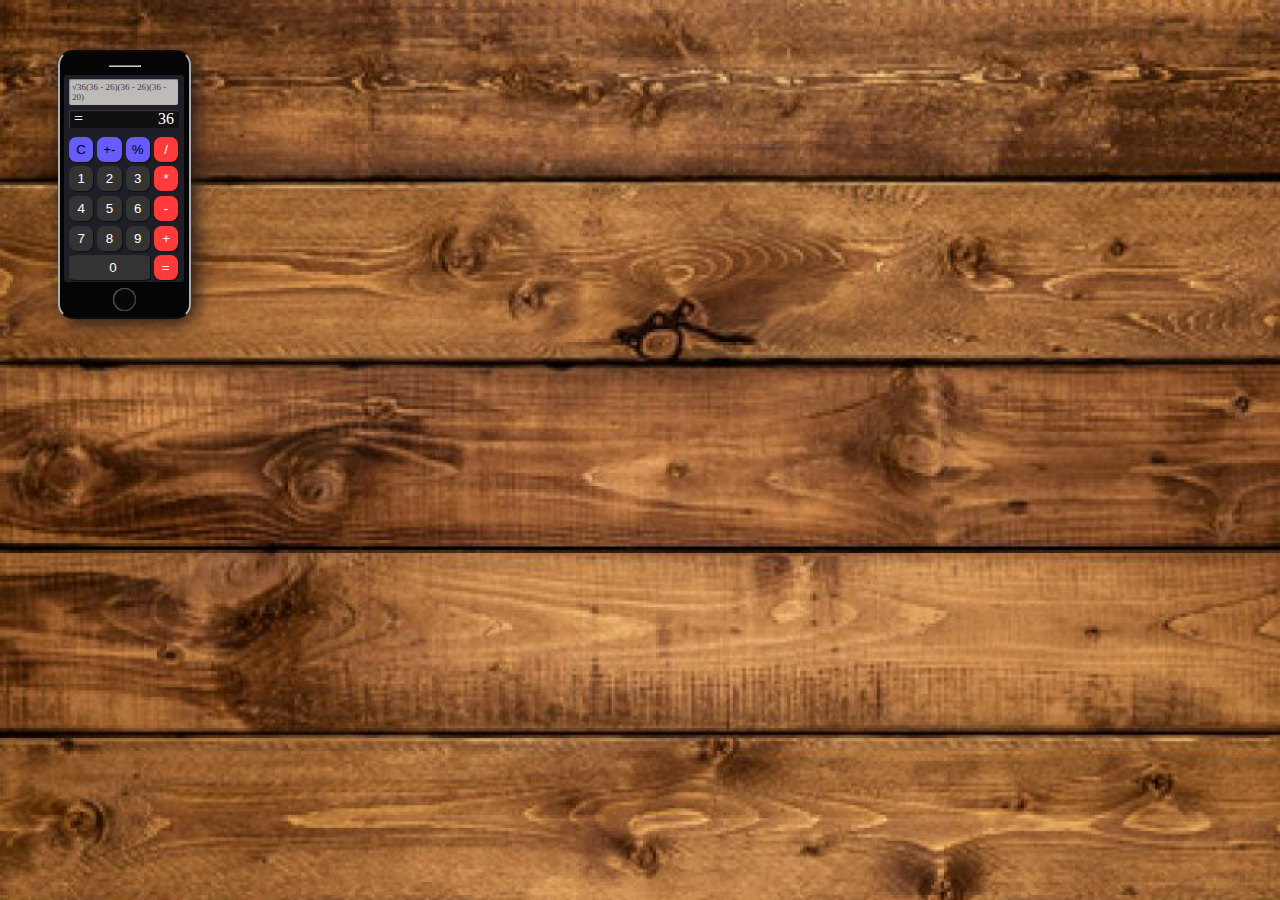
==== calculadora.html @ a719fdf8 "first commit | design feito" ====
<!DOCTYPE html>
<html lang="en">
<head>
    <meta charset="UTF-8">
    <meta http-equiv="X-UA-Compatible" content="IE=edge">
    <meta name="viewport" content="width=device-width, initial-scale=1.0">
    <link rel="stylesheet" href="calculator.css">
    <title>Document</title>
    <style>
        body {
            background-image: url('imgs/paintedplank_0-3415527786.jpeg');
        }
    </style>
</head>
<body>
    <main class="phone">
        <div><hr></div>
        <div id="calculator">
            <div class="last-operation">√36(36 - 26)(36 - 26)(36 - 20)</div>
                <div class="result-box">
                    <div class="result">
                        <div>=</div>
                        <div>36</div>
                    </div>
                </div>
            <div class="calculator-rows">
                <div class="calculator-row">
                    <button class="buttons buttons-extra">C</button>
                    <button class="buttons buttons-extra">+-</button>
                    <button class="buttons buttons-extra">%</button>
                    <button class="buttons buttons-operations">/</button>
                </div>
                <div class="calculator-row">
                    <button class="buttons">1</button>
                    <button class="buttons">2</button>
                    <button class="buttons">3</button>
                    <button class="buttons buttons-operations">*</button>
                </div>
                <div class="calculator-row">
                    <button class="buttons">4</button>
                    <button class="buttons">5</button>
                    <button class="buttons">6</button>
                    <button class="buttons buttons-operations">-</button>
                </div>
                <div class="calculator-row">
                    <button class="buttons">7</button>
                    <button class="buttons">8</button>
                    <button class="buttons">9</button>
                    <button class="buttons buttons-operations">+</button>
                </div>
                <div class="calculator-row">
                    <button class="zero">0</button>
                    <button class="buttons buttons-operations">=</button>
                </div>
            </div>
        </div>
        <div class="button-home">
            <button id="button-home"> </button>
        </div>

    </main>
</body>
</html>
---- calculator.css ----
/*body {
    background-image: url('/home/thiago/Documents/HTML/aulas/blog/imgs/paintedplank_0-3415527786.jpeg');
}*/

button {
    padding: 5.0px;
    margin: 1px 0px;
    width: 18%;
    height: 14%;
    border: 0;
    color: white;
    border-radius: 30%;
    background-color: #333333;
    box-shadow: 1px 1px 1px #101010;
}

#button-home {
    border: 2px, #FFFFFF;
    border-radius: 50%;
    width: 23px;
    height: 23px;
    background-color: rgb(7, 7, 7);
    box-shadow: 0.1px 0.1px 2px #ececec inset;
}

.button-home {
    display: flex;
    justify-content: center;
    margin: 5px 5px;
}

.buttons-extra {
    color: black;
    background-color: #675cfd;
}

.buttons-operations {
    background-color: rgb(255, 58, 58);
}

#calculator {
    margin: 2.5px 2.5px;
    width: 110px;
    height: 205px;
    border-radius: 2%;
    padding: 1px 5px;
    background-color: rgb(31, 30, 39);
}

.calculator-row {
    margin: 1.2px 0px;
    padding: 0.5% 0%;
}

.calculator-rows {
    margin: 5px 0px;
    padding: 1% 0%;
    width: 135px;
}

hr {
    border-color: #cacaca;
    background-color: #cacaca;
    height: 0.001px;
    width: 30px;
}

.last-operation {
    
    display: flex;
    justify-content: end;
    padding: 3px;
    margin-top: 3px;
    margin-right: 1px;
    border-radius: 2px;
    font-size: 9px;
    color: rgb(66, 66, 66);
    background-color:#bebaba;
    box-shadow: .7px .7px .7px #747474 inset;
}

.phone {
    margin: 50px 50px;
    border-width: 2px;
    border-style: solid;
    border-color: rgb(14, 13, 13) rgb(173, 173, 173);
    border-radius: 15px;
    padding: 5px 1.5px 2px;
    height: 258px;
    width: 126px;
    background-color: rgb(5, 5, 5);
    box-shadow:  5px 5px 20px #221614;
}

.result {
    display: flex;
    justify-content: space-between;
    margin-left: 5px;
    margin-right: 5px;
    color: #FFFFFF;
}

.result-box {
    margin-top: 5px;
    width: 110px;
    border-radius: 5%;
    background-color: #101010;
    box-shadow: 1px 1px 1px #3d3d3d inset;
}

.zero {
    padding: 5.0px 40.3px;;
    border-radius: 10%;
    text-align:left;
}
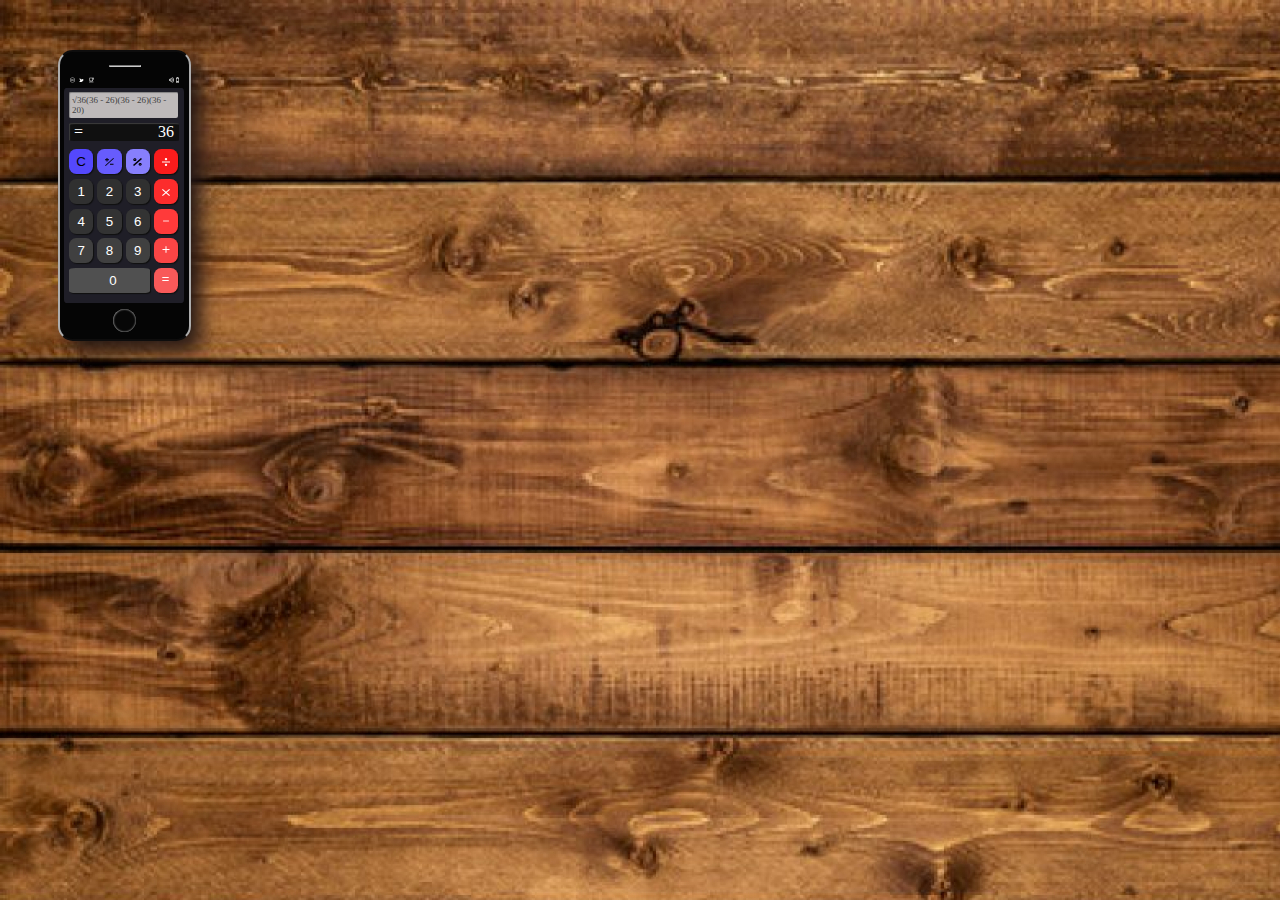
==== commit b43f9975: "add notification-bar | change buttons colors" ====
--- a/calculadora.html
+++ b/calculadora.html
@@ -15,6 +15,18 @@
 <body>
     <main class="phone">
         <div><hr></div>
+        <div class="notification-bar">
+            <div class="notification-apps">
+                <img src="assets/creative-commons.svg" class="icon-creative-commons" width="15%">
+                <img src="assets/twitter.svg" class="icon-twitter" width="15%">
+                <img src="assets/coffee.svg" class="icon-coffee" width="15%">
+            </div>
+            <div class="notification-system">
+                <img src="assets/wifi.svg" class="icon-wifi" width="32%">
+                <img src="assets/battery-low.svg" class="icon-battery-low" width="22%">
+            </div>
+        </div>
+
         <div id="calculator">
             <div class="last-operation">√36(36 - 26)(36 - 26)(36 - 20)</div>
                 <div class="result-box">
@@ -25,32 +37,46 @@
                 </div>
             <div class="calculator-rows">
                 <div class="calculator-row">
-                    <button class="buttons buttons-extra">C</button>
-                    <button class="buttons buttons-extra">+-</button>
-                    <button class="buttons buttons-extra">%</button>
-                    <button class="buttons buttons-operations">/</button>
+                    <button class="buttons buttons-extra" id="button-c">C</button>
+                    <button class="buttons buttons-extra" id="button-plus-minus">
+                        <img src="assets/more-less.svg" class="button-more-less" width="60%">
+                    </button>
+                    <button class="buttons buttons-extra" id="button-percent">
+                        <img src="assets/percent.svg" class="icon-percent" width="60%">
+                    </button>
+                    <button class="buttons buttons-operations" id="button-division">
+                        <img src="assets/division.svg" class="icon-division" width="60%">
+                    </button>
                 </div>
                 <div class="calculator-row">
-                    <button class="buttons">1</button>
-                    <button class="buttons">2</button>
-                    <button class="buttons">3</button>
-                    <button class="buttons buttons-operations">*</button>
+                    <button class="buttons" id="calculator-row-1">1</button>
+                    <button class="buttons" id="calculator-row-1">2</button>
+                    <button class="buttons" id="calculator-row-1">3</button>
+                    <button class="buttons buttons-operations" id="button-multiply">
+                        <img src="assets/multiply.svg" class="icon-multiply" width="50%">
+                    </button>
                 </div>
                 <div class="calculator-row">
-                    <button class="buttons">4</button>
-                    <button class="buttons">5</button>
-                    <button class="buttons">6</button>
-                    <button class="buttons buttons-operations">-</button>
+                    <button class="buttons" id="calculator-row-2">4</button>
+                    <button class="buttons" id="calculator-row-2">5</button>
+                    <button class="buttons" id="calculator-row-2">6</button>
+                    <button class="buttons buttons-operations" id="button-minus">
+                        <img src="assets/minus.svg" class="icon-minus" width="70%">
+                    </button>
                 </div>
                 <div class="calculator-row">
-                    <button class="buttons">7</button>
-                    <button class="buttons">8</button>
-                    <button class="buttons">9</button>
-                    <button class="buttons buttons-operations">+</button>
+                    <button class="buttons" id="calculator-row-3">7</button>
+                    <button class="buttons" id="calculator-row-3">8</button>
+                    <button class="buttons" id="calculator-row-3">9</button>
+                    <button class="buttons buttons-operations" id="button-plus">
+                        <img src="assets/plus.svg" class="icon-plus" width="80%">
+                    </button>
                 </div>
                 <div class="calculator-row">
                     <button class="zero">0</button>
-                    <button class="buttons buttons-operations">=</button>
+                    <button class="buttons buttons-operations" id="button-equals">
+                        <img src="assets/equals.svg" class="icon-equals" width="80%"
+                    </button>
                 </div>
             </div>
         </div>
--- a/calculator.css
+++ b/calculator.css
@@ -1,7 +1,3 @@
-/*body {
-    background-image: url('/home/thiago/Documents/HTML/aulas/blog/imgs/paintedplank_0-3415527786.jpeg');
-}*/
-
 button {
     padding: 5.0px;
     margin: 1px 0px;
@@ -32,7 +28,41 @@
 .buttons-extra {
     color: black;
     background-color: #675cfd;
+    
 }
+
+#button-c {
+    background-color: #5448fc;
+}
+
+#button-plus-minus {
+    background-color: #675cfd;
+}
+
+#button-percent {
+    background-color: #877ffc;
+}
+
+#button-division {
+    background-color: rgb(250, 28, 28);
+}
+
+#button-multiply {
+    background-color: rgb(252, 44, 44);
+}
+
+#button-minus {
+    background-color: rgb(255, 58, 58);
+}
+
+#button-plus {
+    background-color: rgb(250, 69, 69);
+}
+
+#button-equals {
+    background-color: rgb(248, 89, 89);
+}
+
 
 .buttons-operations {
     background-color: rgb(255, 58, 58);
@@ -41,7 +71,7 @@
 #calculator {
     margin: 2.5px 2.5px;
     width: 110px;
-    height: 205px;
+    height: 213px;
     border-radius: 2%;
     padding: 1px 5px;
     background-color: rgb(31, 30, 39);
@@ -58,11 +88,43 @@
     width: 135px;
 }
 
+#calculator-row-1 {
+    background-color: #303030;
+}
+
+#calculator-row-2 {
+    background-color: #333333;
+}
+
+#calculator-row-3 {
+    background-color: #404040;
+}
+
 hr {
     border-color: #cacaca;
     background-color: #cacaca;
     height: 0.001px;
     width: 30px;
+}
+
+.icon-plus-minus {
+    align-self:auto;
+}
+
+.icon-division {
+    
+}
+
+.icon-minus {
+
+}
+
+.icon-equals {
+
+}
+
+.icon-percent {
+
 }
 
 .last-operation {
@@ -79,6 +141,26 @@
     box-shadow: .7px .7px .7px #747474 inset;
 }
 
+.notification-bar {
+    display: flex;
+    justify-content: space-between;
+    margin: 0% 3%;
+    height: 10px;
+    background-color: rgb(5, 5, 5);
+}
+
+.notification-apps {
+    display: flex;
+    justify-content: space-evenly;
+    margin: 0% 0%;
+}
+
+.notification-system {
+    display: flex;
+    justify-content: space-evenly;
+    margin: 0% 2%;
+}
+
 .phone {
     margin: 50px 50px;
     border-width: 2px;
@@ -86,10 +168,10 @@
     border-color: rgb(14, 13, 13) rgb(173, 173, 173);
     border-radius: 15px;
     padding: 5px 1.5px 2px;
-    height: 258px;
+    height: 280px;
     width: 126px;
     background-color: rgb(5, 5, 5);
-    box-shadow:  5px 5px 20px #221614;
+    box-shadow:  10px 10px 20px #221614;
 }
 
 .result {
@@ -110,7 +192,7 @@
 
 .zero {
     padding: 5.0px 40.3px;;
-    border-radius: 10%;
-    text-align:left;
+    border-radius: 8%;
+    background-color: #505050;
 }
 
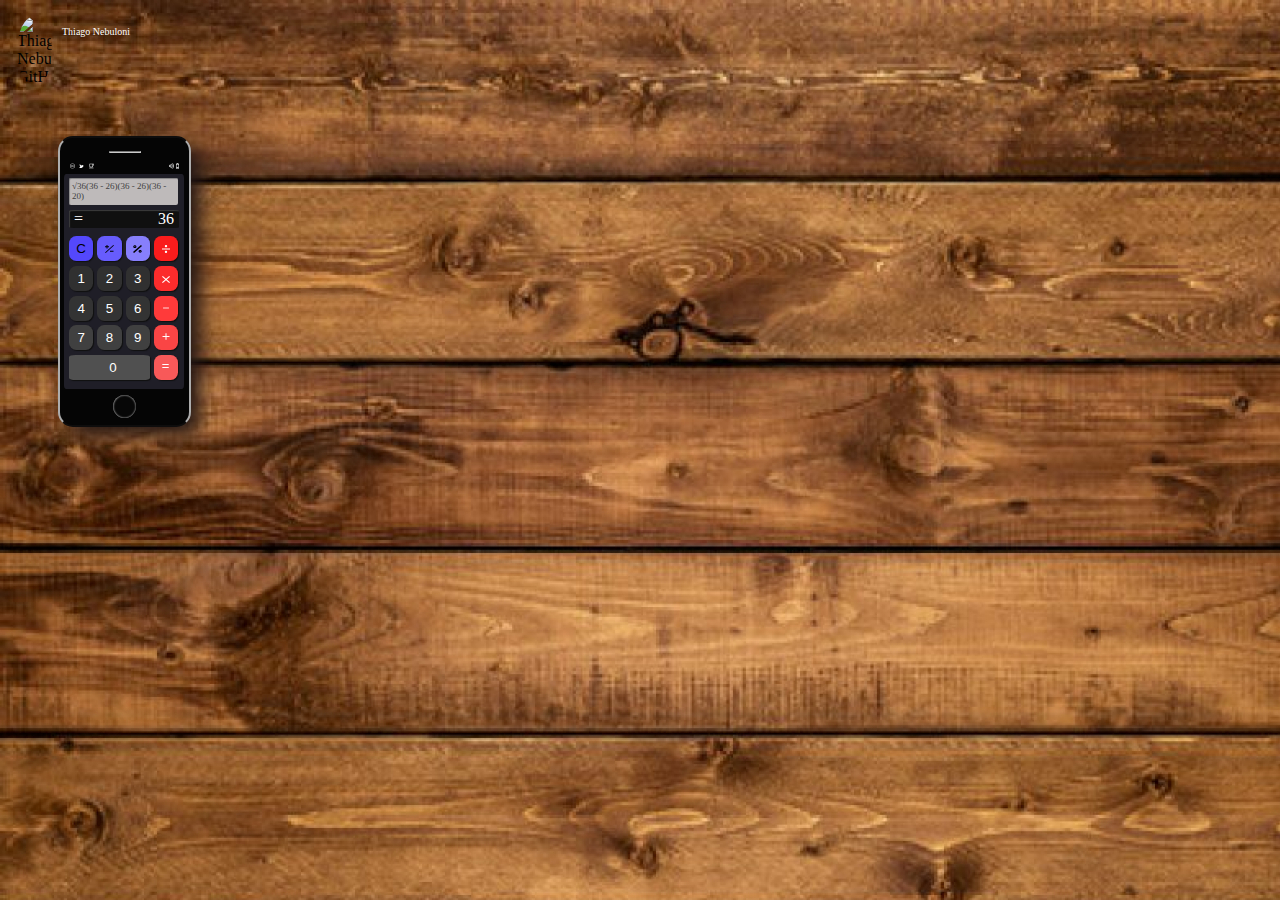
==== commit bed99f24: "add funcionalidade nos botões | add avatar" ====
--- a/calculadora.html
+++ b/calculadora.html
@@ -1,89 +1,94 @@
 <!DOCTYPE html>
 <html lang="en">
-<head>
-    <meta charset="UTF-8">
-    <meta http-equiv="X-UA-Compatible" content="IE=edge">
-    <meta name="viewport" content="width=device-width, initial-scale=1.0">
-    <link rel="stylesheet" href="calculator.css">
-    <title>Document</title>
-    <style>
-        body {
-            background-image: url('imgs/paintedplank_0-3415527786.jpeg');
-        }
-    </style>
-</head>
-<body>
-    <main class="phone">
-        <div><hr></div>
-        <div class="notification-bar">
-            <div class="notification-apps">
-                <img src="assets/creative-commons.svg" class="icon-creative-commons" width="15%">
-                <img src="assets/twitter.svg" class="icon-twitter" width="15%">
-                <img src="assets/coffee.svg" class="icon-coffee" width="15%">
-            </div>
-            <div class="notification-system">
-                <img src="assets/wifi.svg" class="icon-wifi" width="32%">
-                <img src="assets/battery-low.svg" class="icon-battery-low" width="22%">
-            </div>
+    <head>
+        <meta charset="UTF-8">
+        <meta http-equiv="X-UA-Compatible" content="IE=edge">
+        <meta name="viewport" content="width=device-width, initial-scale=1.0">
+        <link rel="stylesheet" href="calculator.css">
+        <title>Calculadora - Thiago Nebuloni - Sharp Coders</title>
+        <style>
+            body {
+                background-image: url('imgs/paintedplank_0-3415527786.jpeg');
+            }
+            </style>
+    </head>
+    <body>
+        <div class="myself">
+             <img class="avatar" src="https://avatars.githubusercontent.com/u/100470956?v=4" alt="Thiago Nebuloni GitHub">
+             <p class="thiago">Thiago Nebuloni</p>
         </div>
-
-        <div id="calculator">
-            <div class="last-operation">√36(36 - 26)(36 - 26)(36 - 20)</div>
-                <div class="result-box">
-                    <div class="result">
-                        <div>=</div>
-                        <div>36</div>
+        <main>
+            <div class="phone">    
+                <div><hr></div>
+                <div class="notification-bar">
+                    <div class="notification-apps">
+                        <img src="assets/creative-commons.svg" class="icon-creative-commons" width="15%">
+                        <img src="assets/twitter.svg" class="icon-twitter" width="15%">
+                        <img src="assets/coffee.svg" class="icon-coffee" width="15%">
+                    </div>
+                    <div class="notification-system">
+                        <img src="assets/wifi.svg" class="icon-wifi" width="32%">
+                        <img src="assets/battery-low.svg" class="icon-battery-low" width="22%">
                     </div>
                 </div>
-            <div class="calculator-rows">
-                <div class="calculator-row">
-                    <button class="buttons buttons-extra" id="button-c">C</button>
-                    <button class="buttons buttons-extra" id="button-plus-minus">
-                        <img src="assets/more-less.svg" class="button-more-less" width="60%">
-                    </button>
-                    <button class="buttons buttons-extra" id="button-percent">
-                        <img src="assets/percent.svg" class="icon-percent" width="60%">
-                    </button>
-                    <button class="buttons buttons-operations" id="button-division">
-                        <img src="assets/division.svg" class="icon-division" width="60%">
-                    </button>
+                <div id="calculator">
+                    <div class="last-operation" id="last-operation">√36(36 - 26)(36 - 26)(36 - 20)</div>
+                        <div class="result-box">
+                            <div class="result">
+                                <div class="equal">=</div>
+                                <div class="result-number" id="result-number">36</div>
+                            </div>
+                        </div>
+                    <div class="calculator-rows">
+                        <div class="calculator-row">
+                            <button class="buttons buttons-extra" id="button-c" onClick="clean()">C</button>
+                            <button class="buttons buttons-extra" id="button-plus-minus" onClick="print('+-')">
+                                <img src="assets/more-less.svg" class="button-more-less" width="60%">
+                            </button>
+                            <button class="buttons buttons-extra" id="button-percent" onClick="print('%')">
+                                <img src="assets/percent.svg" class="icon-percent" width="60%">
+                            </button>
+                            <button class="buttons buttons-operations" id="button-division" onClick="print('÷')">
+                                <img src="assets/division.svg" class="icon-division" width="60%">
+                            </button>
+                        </div>
+                        <div class="calculator-row">
+                            <button class="buttons" id="calculator-row-1" onClick="print('1')">1</button>
+                            <button class="buttons" id="calculator-row-1" onClick="print('2')">2</button>
+                            <button class="buttons" id="calculator-row-1" onClick="print('3')">3</button>
+                            <button class="buttons buttons-operations" id="button-multiply" onClick="print('x')">
+                                <img src="assets/multiply.svg" class="icon-multiply" width="50%">
+                            </button>
+                        </div>
+                        <div class="calculator-row">
+                            <button class="buttons" id="calculator-row-2" onClick="print('4')">4</button>
+                            <button class="buttons" id="calculator-row-2" onClick="print('5')">5</button>
+                            <button class="buttons" id="calculator-row-2" onClick="print('6')">6</button>
+                            <button class="buttons buttons-operations" id="button-minus" onClick="print('-')">
+                                <img src="assets/minus.svg" class="icon-minus" width="70%">
+                            </button>
+                        </div>
+                        <div class="calculator-row">
+                            <button class="buttons" id="calculator-row-3" onClick="print('7')">7</button>
+                            <button class="buttons" id="calculator-row-3" onClick="print('8')">8</button>
+                            <button class="buttons" id="calculator-row-3" onClick="print('9')">9</button>
+                            <button class="buttons buttons-operations" id="button-plus" onClick="print('+')">
+                                <img src="assets/plus.svg" class="icon-plus" width="80%">
+                            </button>
+                        </div>
+                        <div class="calculator-row">
+                            <button class="zero" onClick="print('0')">0</button>
+                            <button class="buttons buttons-operations" id="button-equals" onClick="equals()">
+                                <img src="assets/equals.svg" class="icon-equals" width="80%"
+                            </button>
+                        </div>
+                    </div>
                 </div>
-                <div class="calculator-row">
-                    <button class="buttons" id="calculator-row-1">1</button>
-                    <button class="buttons" id="calculator-row-1">2</button>
-                    <button class="buttons" id="calculator-row-1">3</button>
-                    <button class="buttons buttons-operations" id="button-multiply">
-                        <img src="assets/multiply.svg" class="icon-multiply" width="50%">
-                    </button>
-                </div>
-                <div class="calculator-row">
-                    <button class="buttons" id="calculator-row-2">4</button>
-                    <button class="buttons" id="calculator-row-2">5</button>
-                    <button class="buttons" id="calculator-row-2">6</button>
-                    <button class="buttons buttons-operations" id="button-minus">
-                        <img src="assets/minus.svg" class="icon-minus" width="70%">
-                    </button>
-                </div>
-                <div class="calculator-row">
-                    <button class="buttons" id="calculator-row-3">7</button>
-                    <button class="buttons" id="calculator-row-3">8</button>
-                    <button class="buttons" id="calculator-row-3">9</button>
-                    <button class="buttons buttons-operations" id="button-plus">
-                        <img src="assets/plus.svg" class="icon-plus" width="80%">
-                    </button>
-                </div>
-                <div class="calculator-row">
-                    <button class="zero">0</button>
-                    <button class="buttons buttons-operations" id="button-equals">
-                        <img src="assets/equals.svg" class="icon-equals" width="80%"
-                    </button>
+                <div class="button-home">
+                    <button id="button-home" onClick="home()"></button>
                 </div>
             </div>
-        </div>
-        <div class="button-home">
-            <button id="button-home"> </button>
-        </div>
-
-    </main>
-</body>
+        </main>
+    </body>
+<script src="script.js"></script>
 </html>--- a/calculator.css
+++ b/calculator.css
@@ -1,3 +1,24 @@
+.myself {
+    display: flex;
+    flex-direction: row;
+    justify-content: start;
+}
+
+.thiago {
+    
+    margin-top: 18px;
+    font-size: 10px;
+    color:#FFFFFF;
+}
+
+.avatar {
+    width: 35px;
+    margin-top: 8px;
+    margin-right: 10px;
+    margin-left: 9px;
+    border-radius: 100%;
+}
+
 button {
     padding: 5.0px;
     margin: 1px 0px;
@@ -111,7 +132,7 @@
     align-self:auto;
 }
 
-.icon-division {
+/* .icon-division {
     
 }
 
@@ -125,7 +146,7 @@
 
 .icon-percent {
 
-}
+} */
 
 .last-operation {
     
@@ -134,11 +155,17 @@
     padding: 3px;
     margin-top: 3px;
     margin-right: 1px;
+    height: 21px;
     border-radius: 2px;
     font-size: 9px;
     color: rgb(66, 66, 66);
     background-color:#bebaba;
     box-shadow: .7px .7px .7px #747474 inset;
+}
+
+main {
+    display: flex;
+    justify-content: start;
 }
 
 .notification-bar {
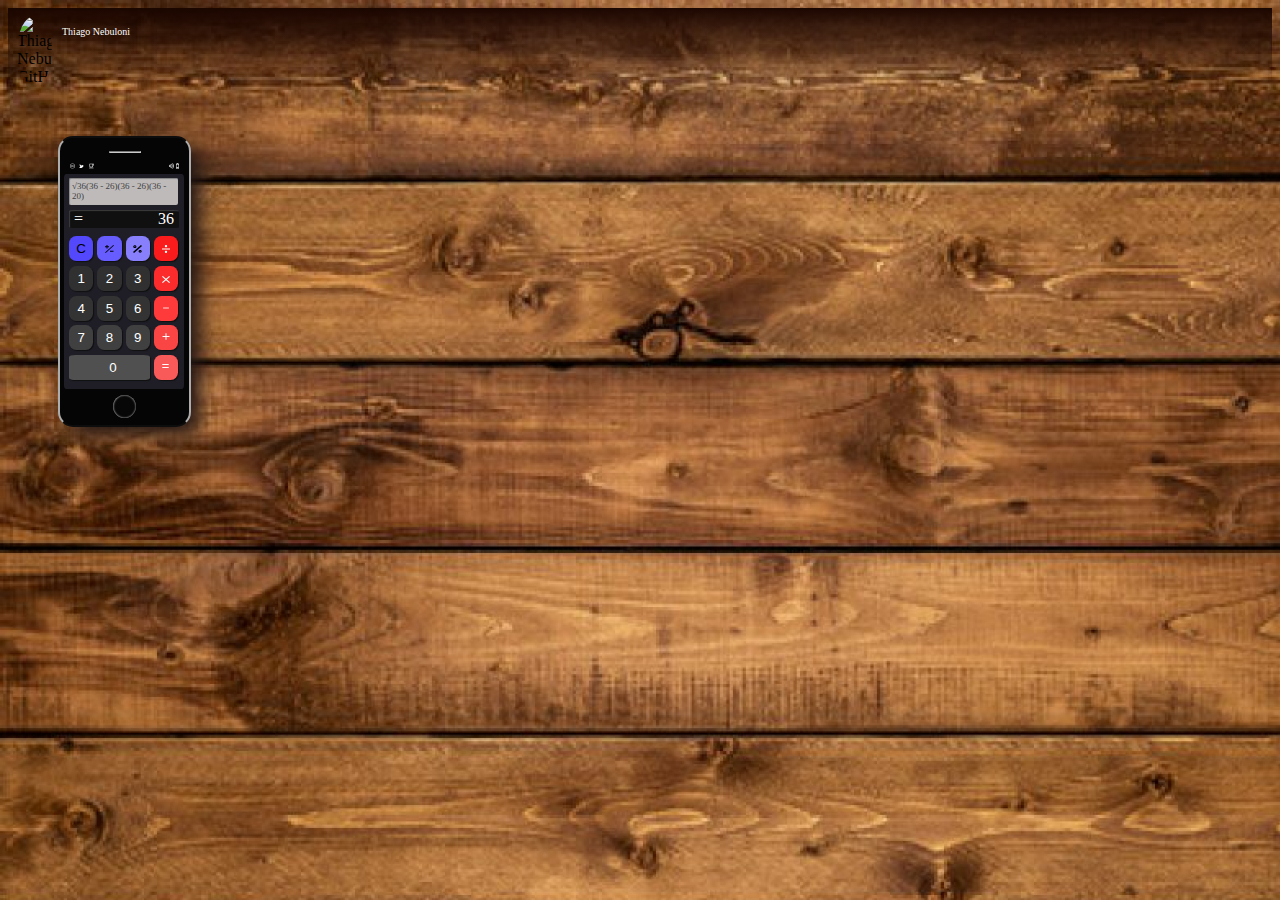
==== commit e8d94386: "add navbar" ====
--- a/calculadora.html
+++ b/calculadora.html
@@ -10,12 +10,12 @@
             body {
                 background-image: url('imgs/paintedplank_0-3415527786.jpeg');
             }
-            </style>
+        </style>
     </head>
     <body>
-        <div class="myself">
+        <div class="nav">
              <img class="avatar" src="https://avatars.githubusercontent.com/u/100470956?v=4" alt="Thiago Nebuloni GitHub">
-             <p class="thiago">Thiago Nebuloni</p>
+             <p class="name">Thiago Nebuloni</p>
         </div>
         <main>
             <div class="phone">    
--- a/calculator.css
+++ b/calculator.css
@@ -1,10 +1,14 @@
-.myself {
-    display: flex;
-    flex-direction: row;
+
+.nav {
+    display: flex;
     justify-content: start;
-}
-
-.thiago {
+    position: sticky;
+    margin: 0;
+    padding: 0;
+    background: linear-gradient(180deg, #1b0600 0%, rgba(217, 217, 217, 0) 100%);
+}
+
+.name {
     
     margin-top: 18px;
     font-size: 10px;
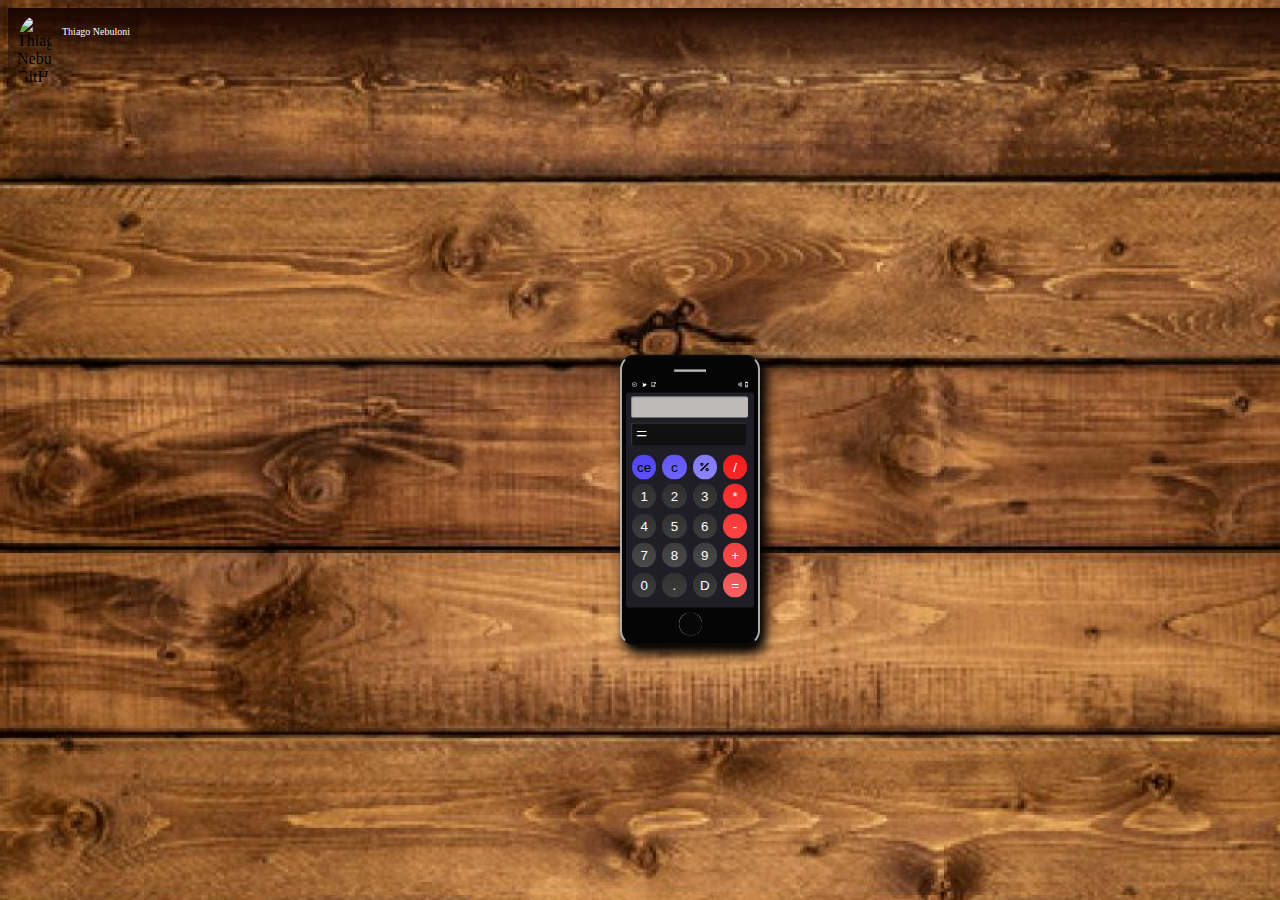
==== commit b71c6a6e: "add funcionalidades calculadora" ====
--- a/calculadora.html
+++ b/calculadora.html
@@ -32,60 +32,64 @@
                     </div>
                 </div>
                 <div id="calculator">
-                    <div class="last-operation" id="last-operation">√36(36 - 26)(36 - 26)(36 - 20)</div>
+                    <div class="last-operation" id="last-operation"></div>
                         <div class="result-box">
                             <div class="result">
                                 <div class="equal">=</div>
-                                <div class="result-number" id="result-number">36</div>
+                                <div class="result-number" id="result-number"></div>
                             </div>
                         </div>
-                    <div class="calculator-rows">
+                    <div class="calculator-rows" id="calculator-rows">
                         <div class="calculator-row">
-                            <button class="buttons buttons-extra" id="button-c" onClick="clean()">C</button>
-                            <button class="buttons buttons-extra" id="button-plus-minus" onClick="print('+-')">
-                                <img src="assets/more-less.svg" class="button-more-less" width="60%">
+                            <button class="btn btn-extra btn-c">ce</button>
+                            <button class="btn btn-extra btn-plus-minus">c
+                                <!-- <img src="assets/more-less.svg" class="button-more-less" width="60%"> -->
                             </button>
-                            <button class="buttons buttons-extra" id="button-percent" onClick="print('%')">
+                            <button class="btn btn-extra btn-percent">
                                 <img src="assets/percent.svg" class="icon-percent" width="60%">
                             </button>
-                            <button class="buttons buttons-operations" id="button-division" onClick="print('÷')">
-                                <img src="assets/division.svg" class="icon-division" width="60%">
+                            <button class="btn btn-division">/
+                                <!-- <img src="assets/division.svg" class="icon-division" width="60%"> -->
                             </button>
                         </div>
                         <div class="calculator-row">
-                            <button class="buttons" id="calculator-row-1" onClick="print('1')">1</button>
-                            <button class="buttons" id="calculator-row-1" onClick="print('2')">2</button>
-                            <button class="buttons" id="calculator-row-1" onClick="print('3')">3</button>
-                            <button class="buttons buttons-operations" id="button-multiply" onClick="print('x')">
-                                <img src="assets/multiply.svg" class="icon-multiply" width="50%">
+                            <button class="btn row1">1</button>
+                            <button class="btn row1">2</button>
+                            <button class="btn row1">3</button>
+                            <button class="btn btn-multiply">*
+                                <!-- <img src="assets/multiply.svg" class="icon-multiply" width="50%"> -->
                             </button>
                         </div>
                         <div class="calculator-row">
-                            <button class="buttons" id="calculator-row-2" onClick="print('4')">4</button>
-                            <button class="buttons" id="calculator-row-2" onClick="print('5')">5</button>
-                            <button class="buttons" id="calculator-row-2" onClick="print('6')">6</button>
-                            <button class="buttons buttons-operations" id="button-minus" onClick="print('-')">
-                                <img src="assets/minus.svg" class="icon-minus" width="70%">
+                            <button class="btn row2">4</button>
+                            <button class="btn row2">5</button>
+                            <button class="btn row2">6</button>
+                            <button class="btn btn-minus">-
+                                <!-- <img src="assets/minus.svg" class="icon-minus" width="70%"> -->
                             </button>
                         </div>
                         <div class="calculator-row">
-                            <button class="buttons" id="calculator-row-3" onClick="print('7')">7</button>
-                            <button class="buttons" id="calculator-row-3" onClick="print('8')">8</button>
-                            <button class="buttons" id="calculator-row-3" onClick="print('9')">9</button>
-                            <button class="buttons buttons-operations" id="button-plus" onClick="print('+')">
-                                <img src="assets/plus.svg" class="icon-plus" width="80%">
+                            <button class="btn row3">7</button>
+                            <button class="btn row3">8</button>
+                            <button class="btn row3">9</button>
+                            <button class="btn btn-plus">+
+                                <!-- <img src="assets/plus.svg" class="icon-plus" width="80%"> -->
                             </button>
                         </div>
                         <div class="calculator-row">
-                            <button class="zero" onClick="print('0')">0</button>
-                            <button class="buttons buttons-operations" id="button-equals" onClick="equals()">
-                                <img src="assets/equals.svg" class="icon-equals" width="80%"
+                            <button class="btn row4">0</button>
+                            <button class="btn row4">.</button>
+                            <button class="btn row4">D
+                                <!-- <img src="assets/back.svg" class="icon-back" width="80%"> -->
+                            </button>
+                            <button class="btn btn-equals">=
+                                <!-- <img src="assets/equals.svg" class="icon-equals" width="80%" -->
                             </button>
                         </div>
                     </div>
                 </div>
-                <div class="button-home">
-                    <button id="button-home" onClick="home()"></button>
+                <div class="btn-home">
+                    <button id="btn-home" onClick="home()"></button>
                 </div>
             </div>
         </main>
--- a/calculator.css
+++ b/calculator.css
@@ -1,19 +1,8 @@
-
-.nav {
-    display: flex;
-    justify-content: start;
-    position: sticky;
-    margin: 0;
-    padding: 0;
-    background: linear-gradient(180deg, #1b0600 0%, rgba(217, 217, 217, 0) 100%);
-}
-
-.name {
-    
-    margin-top: 18px;
-    font-size: 10px;
-    color:#FFFFFF;
-}
+body {
+    height: 100%;
+    width: 100%;
+}
+
 
 .avatar {
     width: 35px;
@@ -23,80 +12,117 @@
     border-radius: 100%;
 }
 
-button {
+.btn {
     padding: 5.0px;
-    margin: 1px 0px;
+    margin: 1px 1px;
     width: 18%;
-    height: 14%;
-    border: 0;
+    height: 18%;
+    border: 10;
     color: white;
-    border-radius: 30%;
-    background-color: #333333;
-    box-shadow: 1px 1px 1px #101010;
-}
-
-#button-home {
+    border: none;
+    border-radius: 50%;
+    background: linear-gradient(180deg, rgba(0, 0, 0, 0.05) 0%, rgba(255, 255, 255, 0.05) 100%), #333333;
+    box-shadow: 0px 11px 7px rgba(0, 0, 0, 0.01), 0px 7px 7px rgba(0, 0, 0, 0.04), 0px 4px 6px rgba(0, 0, 0, 1), 0px, 2px, 4px rgba(0, 0, 0, 0.26), 0px 0px 2px rgba(0, 0, 0, 0.29), inset 0px 2px 3px rgba(255, 255, 255, 0.06);
+}
+
+.btn:hover {
+    /* background-color: var(--btn-equal); */
+    background-color: rgba(255, 255, 255, 0.50);
+    transition: all .5s;
+}
+
+#btn-home {
     border: 2px, #FFFFFF;
     border-radius: 50%;
     width: 23px;
     height: 23px;
     background-color: rgb(7, 7, 7);
-    box-shadow: 0.1px 0.1px 2px #ececec inset;
-}
-
-.button-home {
+    box-shadow: 0.1px 0.1px 0.1px #ececec inset;
+}
+
+.btn-home {
     display: flex;
     justify-content: center;
     margin: 5px 5px;
 }
 
-.buttons-extra {
+.btn-extra {
     color: black;
     background-color: #675cfd;
     
 }
 
-#button-c {
+.btn-c {
     background-color: #5448fc;
 }
 
-#button-plus-minus {
+.btn-plus-minus {
     background-color: #675cfd;
 }
 
-#button-percent {
+.btn-percent {
     background-color: #877ffc;
 }
 
-#button-division {
+.btn-division {
     background-color: rgb(250, 28, 28);
 }
 
-#button-multiply {
+.btn-division:hover {
+    background-color: rgba(255, 105, 105, 0.8);
+    transition: all .5s;
+}
+
+.btn-multiply {
     background-color: rgb(252, 44, 44);
 }
 
-#button-minus {
+.btn-multiply:hover {
+    background-color: rgba(255, 105, 105, 0.8);
+    transition: all .5s;
+}
+
+.btn-minus {
     background-color: rgb(255, 58, 58);
 }
 
-#button-plus {
+.btn-minus:hover {
+    background-color: rgba(255, 105, 105, 1);
+    transition: all .5s;
+}
+
+.btn-plus {
     background-color: rgb(250, 69, 69);
 }
 
-#button-equals {
+.btn-plus:hover {
+    background-color: rgba(255, 105, 105, 1);
+    transition: all .5s;
+}
+
+.btn-equals {
     background-color: rgb(248, 89, 89);
 }
 
-
-.buttons-operations {
-    background-color: rgb(255, 58, 58);
+.btn-equals:hover {
+    background-color: rgba(255, 105, 105, 1);
+    transition: all .5s;
+}
+
+.btn-row4 {
+    padding: 5.0px 05.3px;;
+    border-radius: 50%;
+    background-color: #505050;
+}
+
+.del {
+    background-color: #505050;
 }
 
 #calculator {
     margin: 2.5px 2.5px;
-    width: 110px;
     height: 213px;
+    width: 118px;
     border-radius: 2%;
     padding: 1px 5px;
     background-color: rgb(31, 30, 39);
@@ -113,17 +139,6 @@
     width: 135px;
 }
 
-#calculator-row-1 {
-    background-color: #303030;
-}
-
-#calculator-row-2 {
-    background-color: #333333;
-}
-
-#calculator-row-3 {
-    background-color: #404040;
-}
 
 hr {
     border-color: #cacaca;
@@ -136,22 +151,6 @@
     align-self:auto;
 }
 
-/* .icon-division {
-    
-}
-
-.icon-minus {
-
-}
-
-.icon-equals {
-
-}
-
-.icon-percent {
-
-} */
-
 .last-operation {
     
     display: flex;
@@ -159,9 +158,9 @@
     padding: 3px;
     margin-top: 3px;
     margin-right: 1px;
-    height: 21px;
+    height: 15px;
     border-radius: 2px;
-    font-size: 9px;
+    font-size: 12px;
     color: rgb(66, 66, 66);
     background-color:#bebaba;
     box-shadow: .7px .7px .7px #747474 inset;
@@ -171,6 +170,23 @@
     display: flex;
     justify-content: start;
 }
+
+.nav {
+    display: flex;
+    justify-content: start;
+    position: sticky;
+    margin: 0;
+    padding: 0;
+    background: linear-gradient(180deg, #1b0600 0%, rgba(217, 217, 217, 0) 100%);
+}
+
+.name {
+    
+    margin-top: 18px;
+    font-size: 10px;
+    color:#FFFFFF;
+}
+
 
 .notification-bar {
     display: flex;
@@ -200,9 +216,16 @@
     border-radius: 15px;
     padding: 5px 1.5px 2px;
     height: 280px;
-    width: 126px;
+    width: 133px;
+    
+    position: absolute;
+    top: 50%;
+    left: 50%;
+    transform: translate(-50%, -50%);
+    
     background-color: rgb(5, 5, 5);
-    box-shadow:  10px 10px 20px #221614;
+    box-shadow: 5px 6px 11px 2px;
+    /* box-shadow:  10px 10px 20px #221614; */
 }
 
 .result {
@@ -211,19 +234,27 @@
     margin-left: 5px;
     margin-right: 5px;
     color: #FFFFFF;
+    font-size: 20px;
 }
 
 .result-box {
     margin-top: 5px;
-    width: 110px;
+    width: 115px;
     border-radius: 5%;
     background-color: #101010;
     box-shadow: 1px 1px 1px #3d3d3d inset;
 }
 
-.zero {
-    padding: 5.0px 40.3px;;
-    border-radius: 8%;
-    background-color: #505050;
-}
-
+.row1 {
+    background-color: #303030;
+}
+
+.row2 {
+    background-color: #333333;
+}
+
+.row3 {
+    background-color: #404040;
+}
+
+
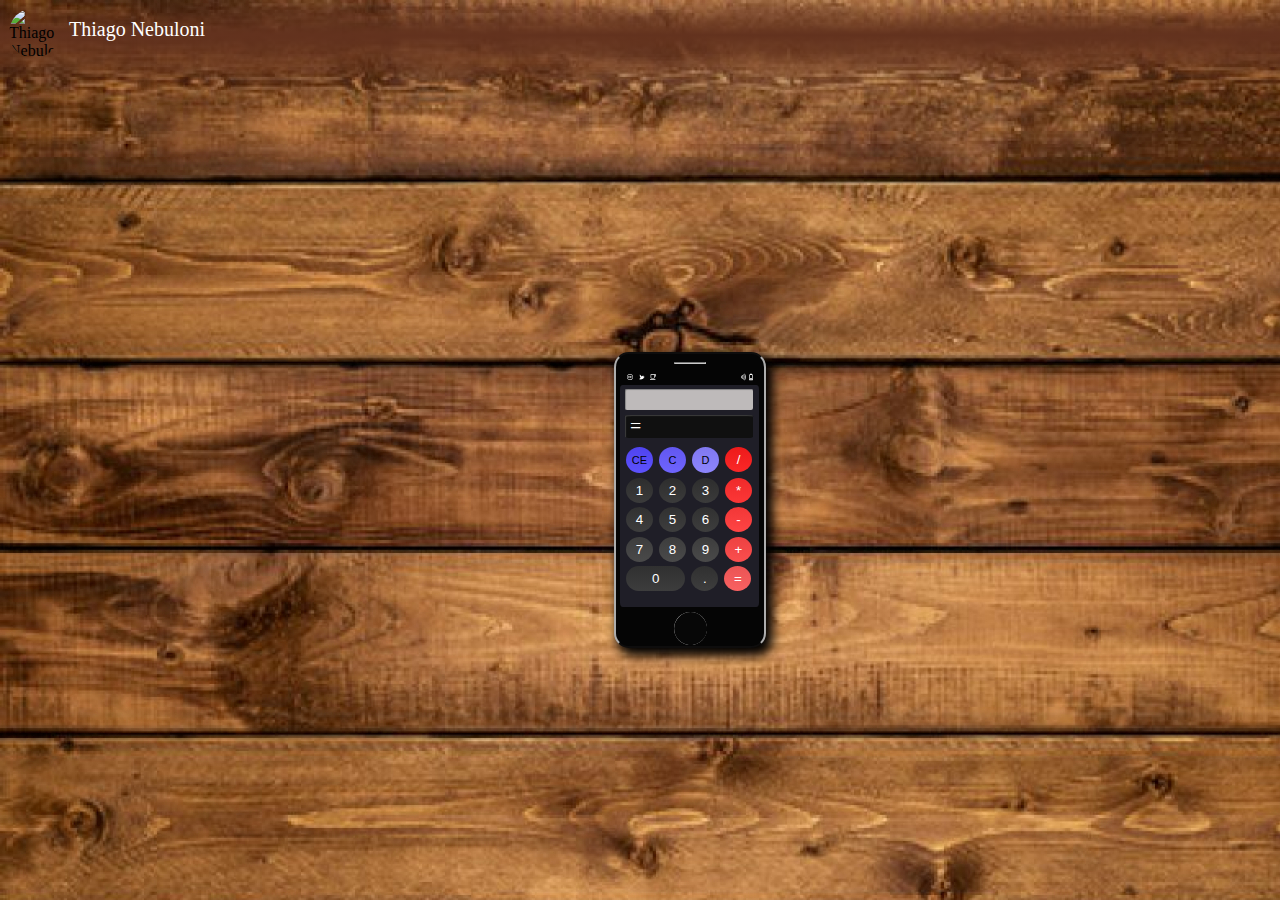
==== commit 90ce27c2: "fix tamanho da calculadora | mudança nav" ====
--- a/calculadora.html
+++ b/calculadora.html
@@ -41,12 +41,12 @@
                         </div>
                     <div class="calculator-rows" id="calculator-rows">
                         <div class="calculator-row">
-                            <button class="btn btn-extra btn-c">ce</button>
-                            <button class="btn btn-extra btn-plus-minus">c
+                            <button class="btn btn-extra btn-ce">CE</button>
+                            <button class="btn btn-extra btn-c">C
                                 <!-- <img src="assets/more-less.svg" class="button-more-less" width="60%"> -->
                             </button>
-                            <button class="btn btn-extra btn-percent">
-                                <img src="assets/percent.svg" class="icon-percent" width="60%">
+                            <button class="btn btn-extra btn-del">D
+                                <!-- <img src="assets/percent.svg" class="icon-percent" width="60%"> -->
                             </button>
                             <button class="btn btn-division">/
                                 <!-- <img src="assets/division.svg" class="icon-division" width="60%"> -->
@@ -77,9 +77,8 @@
                             </button>
                         </div>
                         <div class="calculator-row">
-                            <button class="btn row4">0</button>
+                            <button class="btn row4" id="btn-zero">0</button>
                             <button class="btn row4">.</button>
-                            <button class="btn row4">D
                                 <!-- <img src="assets/back.svg" class="icon-back" width="80%"> -->
                             </button>
                             <button class="btn btn-equals">=
--- a/calculator.css
+++ b/calculator.css
@@ -1,11 +1,16 @@
+* {
+    margin: 0;
+    padding: 0;
+}
+
 body {
     height: 100%;
     width: 100%;
 }
 
-
 .avatar {
-    width: 35px;
+    width: 50px;
+    height: 50px;
     margin-top: 8px;
     margin-right: 10px;
     margin-left: 9px;
@@ -15,8 +20,8 @@
 .btn {
     padding: 5.0px;
     margin: 1px 1px;
-    width: 18%;
-    height: 18%;
+    width: 20%;
+    height: 30%;
     border: 10;
     color: white;
     border: none;
@@ -34,8 +39,8 @@
 #btn-home {
     border: 2px, #FFFFFF;
     border-radius: 50%;
-    width: 23px;
-    height: 23px;
+    width: 33px;
+    height: 33px;
     background-color: rgb(7, 7, 7);
     box-shadow: 0.1px 0.1px 0.1px #ececec inset;
 }
@@ -44,6 +49,11 @@
     display: flex;
     justify-content: center;
     margin: 5px 5px;
+}
+
+#btn-home:hover {
+    background: linear-gradient(120deg, rgba(197, 197, 197, 0.05) 0%, rgba(0, 0, 0, 0.05) 100%), #3d3d3d;
+    transition: all .2s;
 }
 
 .btn-extra {
@@ -53,14 +63,20 @@
 }
 
 .btn-c {
+    font-size: 11px;
+    padding: 7px 0px;
+    background-color: #675cfd;
+}
+
+.btn-ce {
+    font-size: 11px;
+    padding: 7px 0px;
     background-color: #5448fc;
 }
 
-.btn-plus-minus {
-    background-color: #675cfd;
-}
-
-.btn-percent {
+.btn-del {
+    font-size: 11px;
+    padding: 7px 0px;
     background-color: #877ffc;
 }
 
@@ -115,14 +131,19 @@
     background-color: #505050;
 }
 
+#btn-zero {
+    width: 44%;
+    border-radius: 50px;
+}
+
 .del {
     background-color: #505050;
 }
 
 #calculator {
     margin: 2.5px 2.5px;
-    height: 213px;
-    width: 118px;
+    height: 77%;
+    width: 89%;
     border-radius: 2%;
     padding: 1px 5px;
     background-color: rgb(31, 30, 39);
@@ -141,10 +162,16 @@
 
 
 hr {
+    height: 0.001px;
+    width: 30px;
+    margin: 100px, 10px;
     border-color: #cacaca;
     background-color: #cacaca;
-    height: 0.001px;
-    width: 30px;
+
+    position: absolute;
+    top: 3%;
+    left: 50%;
+    transform: translate(-50%, -50%);
 }
 
 .icon-plus-minus {
@@ -174,16 +201,22 @@
 .nav {
     display: flex;
     justify-content: start;
-    position: sticky;
+    position:sticky;
     margin: 0;
     padding: 0;
+    height: 100px;
     background: linear-gradient(180deg, #1b0600 0%, rgba(217, 217, 217, 0) 100%);
 }
 
+.nav:hover {
+    background: rgb(2,0,36);
+    background: linear-gradient(180deg, rgba(255, 255, 255, 0) 0%, rgb(99, 50, 30) 35%, rgba(0,212,255,0) 100%);
+    transition: all .5s;
+}
+
 .name {
-    
     margin-top: 18px;
-    font-size: 10px;
+    font-size: 20px;
     color:#FFFFFF;
 }
 
@@ -191,8 +224,8 @@
 .notification-bar {
     display: flex;
     justify-content: space-between;
-    margin: 0% 3%;
-    height: 10px;
+    margin: 8% 3% 0% 3%;
+    height: 12px;
     background-color: rgb(5, 5, 5);
 }
 
@@ -215,8 +248,8 @@
     border-color: rgb(14, 13, 13) rgb(173, 173, 173);
     border-radius: 15px;
     padding: 5px 1.5px 2px;
-    height: 280px;
-    width: 133px;
+    height: 285px;
+    width: 145px;
     
     position: absolute;
     top: 50%;
@@ -239,7 +272,7 @@
 
 .result-box {
     margin-top: 5px;
-    width: 115px;
+    width: 128px;
     border-radius: 5%;
     background-color: #101010;
     box-shadow: 1px 1px 1px #3d3d3d inset;
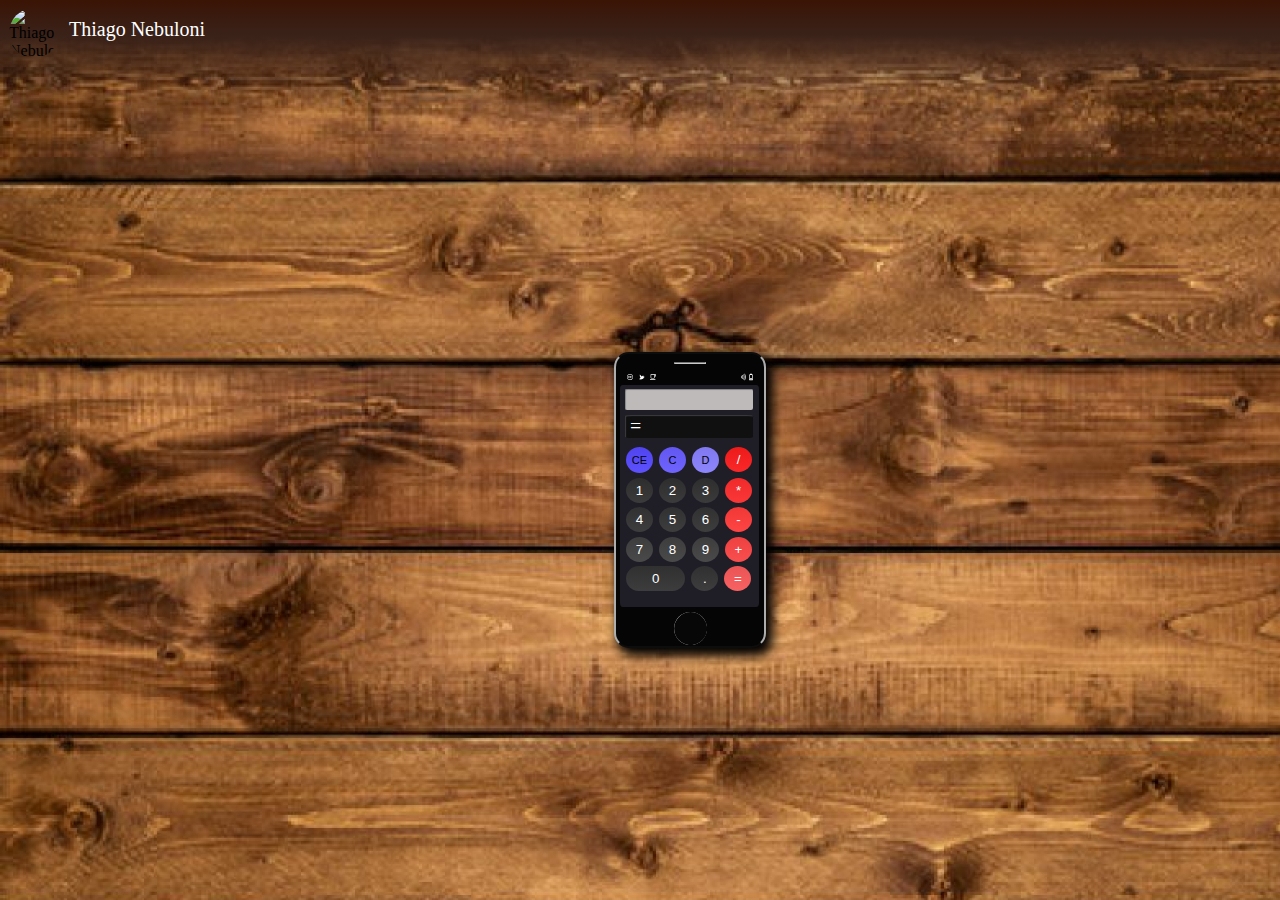
==== commit 59285e9d: "add notificação dentro do celular com hover" ====
--- a/calculadora.html
+++ b/calculadora.html
@@ -5,6 +5,7 @@
         <meta http-equiv="X-UA-Compatible" content="IE=edge">
         <meta name="viewport" content="width=device-width, initial-scale=1.0">
         <link rel="stylesheet" href="calculator.css">
+        <script src="script.js" defer></script>
         <title>Calculadora - Thiago Nebuloni - Sharp Coders</title>
         <style>
             body {
@@ -18,6 +19,11 @@
              <p class="name">Thiago Nebuloni</p>
         </div>
         <main>
+            <!-- <svg xmlns="http://www.w3.org/2000/svg" style="display: none;">
+                <symbol id="check-circle-fill" viewBox="0 0 32 32">
+                  <path d="M16 8A8 8 0 1 1 0 8a8 8 0 0 1 16 0zm-3.97-3.03a.75.75 0 0 0-1.08.022L7.477 9.417 5.384 7.323a.75.75 0 0 0-1.06 1.06L6.97 11.03a.75.75 0 0 0 1.079-.02l3.992-4.99a.75.75 0 0 0-.01-1.05z"/>
+                </symbol>
+            </svg> -->
             <div class="phone">    
                 <div><hr></div>
                 <div class="notification-bar">
@@ -29,6 +35,12 @@
                     <div class="notification-system">
                         <img src="assets/wifi.svg" class="icon-wifi" width="32%">
                         <img src="assets/battery-low.svg" class="icon-battery-low" width="22%">
+                    </div>
+                </div>
+                <div class="notification">
+                    <img src="https://imalearningplace.com/images/ima/mentores/logo-empresas/ima-learning-place.jpeg" class="notification-avatar"/>
+                    <div class="notification-name">
+                        Ímã Learning Place
                     </div>
                 </div>
                 <div id="calculator">
@@ -88,10 +100,9 @@
                     </div>
                 </div>
                 <div class="btn-home">
-                    <button id="btn-home" onClick="home()"></button>
+                    <button id="btn-home" onclick="notification()"></button>
                 </div>
             </div>
         </main>
     </body>
-<script src="script.js"></script>
 </html>--- a/calculator.css
+++ b/calculator.css
@@ -1,11 +1,6 @@
 * {
     margin: 0;
     padding: 0;
-}
-
-body {
-    height: 100%;
-    width: 100%;
 }
 
 .avatar {
@@ -17,6 +12,22 @@
     border-radius: 100%;
 }
 
+
+body {
+    width: 100vw;
+    height: 100vh;
+}
+
+.body-backgroundcolor-home {
+    width: 100vw;
+    height: 100vh;
+    background: rgb(2,0,36);
+    background: linear-gradient(180deg, rgba(2,0,36,1) 0%, rgba(9,9,121,1) 36%, rgba(0,212,255,1) 100%);
+    background-repeat: no-repeat;
+    opacity: 50%;
+}
+
+
 .btn {
     padding: 5.0px;
     margin: 1px 1px;
@@ -24,14 +35,40 @@
     height: 30%;
     border: 10;
     color: white;
+    cursor: pointer;
     border: none;
     border-radius: 50%;
     background: linear-gradient(180deg, rgba(0, 0, 0, 0.05) 0%, rgba(255, 255, 255, 0.05) 100%), #333333;
     box-shadow: 0px 11px 7px rgba(0, 0, 0, 0.01), 0px 7px 7px rgba(0, 0, 0, 0.04), 0px 4px 6px rgba(0, 0, 0, 1), 0px, 2px, 4px rgba(0, 0, 0, 0.26), 0px 0px 2px rgba(0, 0, 0, 0.29), inset 0px 2px 3px rgba(255, 255, 255, 0.06);
 }
 
+.btn:active {
+    animation: press 0.2s 1 linear;
+    animation: bounce 0.2s 1 linear;
+}
+
+@keyframes press {
+    0% {
+      transform: scale(0.92);
+    }
+    50% {
+      transform: scale(1);
+    }
+    to {
+      transform: scale(0.92);
+    }
+  }
+  @keyframes bounce {
+    50% {
+      transform: rotate(0eg) ;
+    }
+    to {
+      transform: scale(0.92) rotate(-0deg);
+      opacity: 100;
+    }
+  }
+
 .btn:hover {
-    /* background-color: var(--btn-equal); */
     background-color: rgba(255, 255, 255, 0.50);
     transition: all .5s;
 }
@@ -51,9 +88,12 @@
     margin: 5px 5px;
 }
 
-#btn-home:hover {
+
+
+#btn-home:hover{
     background: linear-gradient(120deg, rgba(197, 197, 197, 0.05) 0%, rgba(0, 0, 0, 0.05) 100%), #3d3d3d;
     transition: all .2s;
+    cursor:crosshair;
 }
 
 .btn-extra {
@@ -210,7 +250,7 @@
 
 .nav:hover {
     background: rgb(2,0,36);
-    background: linear-gradient(180deg, rgba(255, 255, 255, 0) 0%, rgb(99, 50, 30) 35%, rgba(0,212,255,0) 100%);
+    background: linear-gradient(180deg, rgb(58, 20, 5) 0%, rgb(58, 34, 25) 35%, rgba(0,212,255,0) 100%);
     transition: all .5s;
 }
 
@@ -220,6 +260,53 @@
     color:#FFFFFF;
 }
 
+.notification {
+    height: 0px;
+    width: 133px;
+    display: flex;
+    border-radius: 5px;
+    background-color: #eedcd7;
+    position: absolute;
+    top: 6%;
+    left: 5%;
+    box-shadow: 0px 11px 7px rgba(0, 0, 0, 0.01), 0px 7px 7px rgba(0, 0, 0, 0.04), 0px 4px 6px rgba(0, 0, 0, 1), 0px, 2px, 4px rgba(0, 0, 0, 0.26), 0px 0px 2px rgba(0, 0, 0, 0.29), inset 0px 2px 3px rgba(255, 255, 255, 0.06);
+    opacity: 0%;
+    rotate: 0deg;
+    transition: height 0.3s ease-in-out;
+}
+
+.notification:hover {
+    height: 35px;
+    opacity: 100%;
+}
+
+@keyframes example {
+    0% {
+        transform: rotate(-5deg);
+    }
+    50% {
+        transform: rotate(5deg);
+    }
+    100% {
+        transform: rotate(-5deg);
+    }
+}
+
+.notification-avatar {
+    width: 22px;
+    height: 22px;
+    border-radius: 50px;
+    border: solid rgb(148, 147, 147) 0.5px;
+    margin: 0.4em 0.2em;
+    opacity: 100%;
+    transition: opacity 0.2s ease-in-out;
+}
+
+.notification-name {
+    color: #1b0600;
+    font-size: 0.7em;
+    padding: 1.1em 0.5em;
+}
 
 .notification-bar {
     display: flex;
@@ -261,6 +348,11 @@
     /* box-shadow:  10px 10px 20px #221614; */
 }
 
+.phone + .notification:hover {
+    animation-name: example;
+    animation-duration: .1s;
+}
+
 .result {
     display: flex;
     justify-content: space-between;
